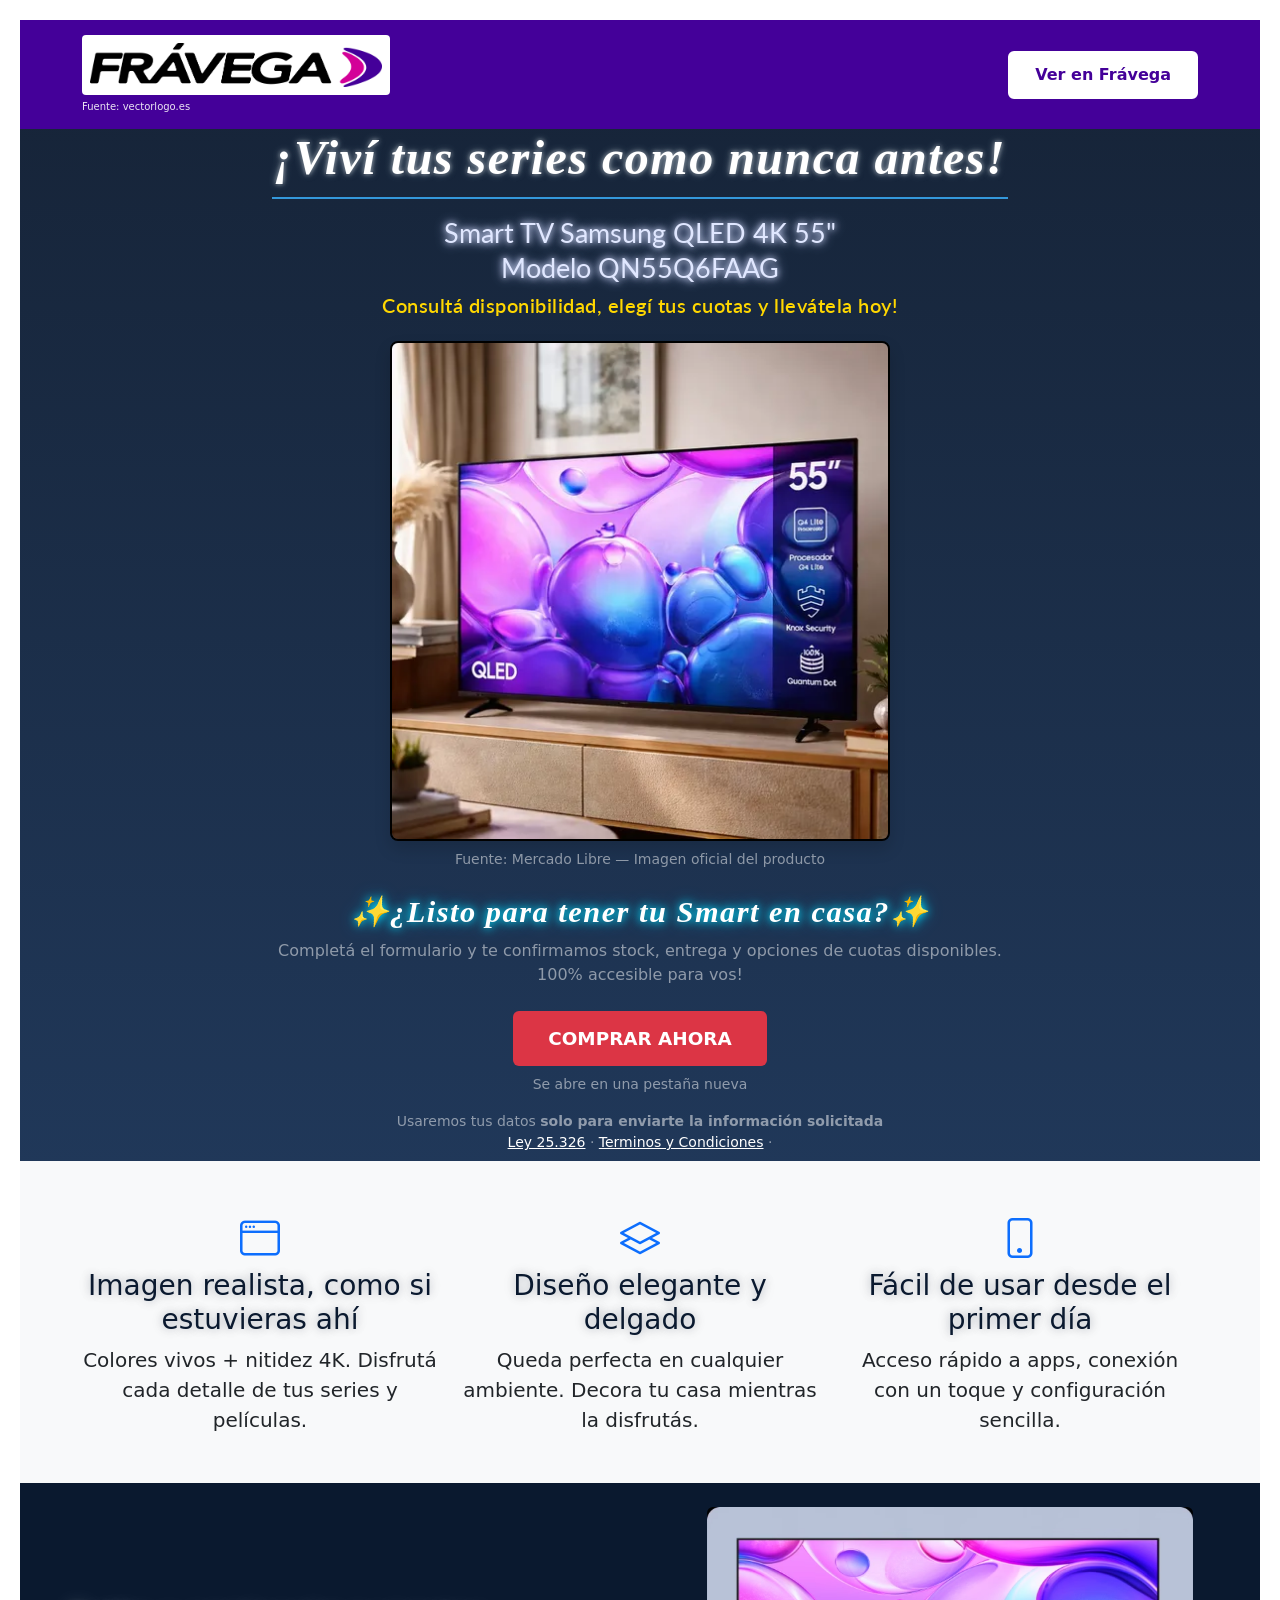
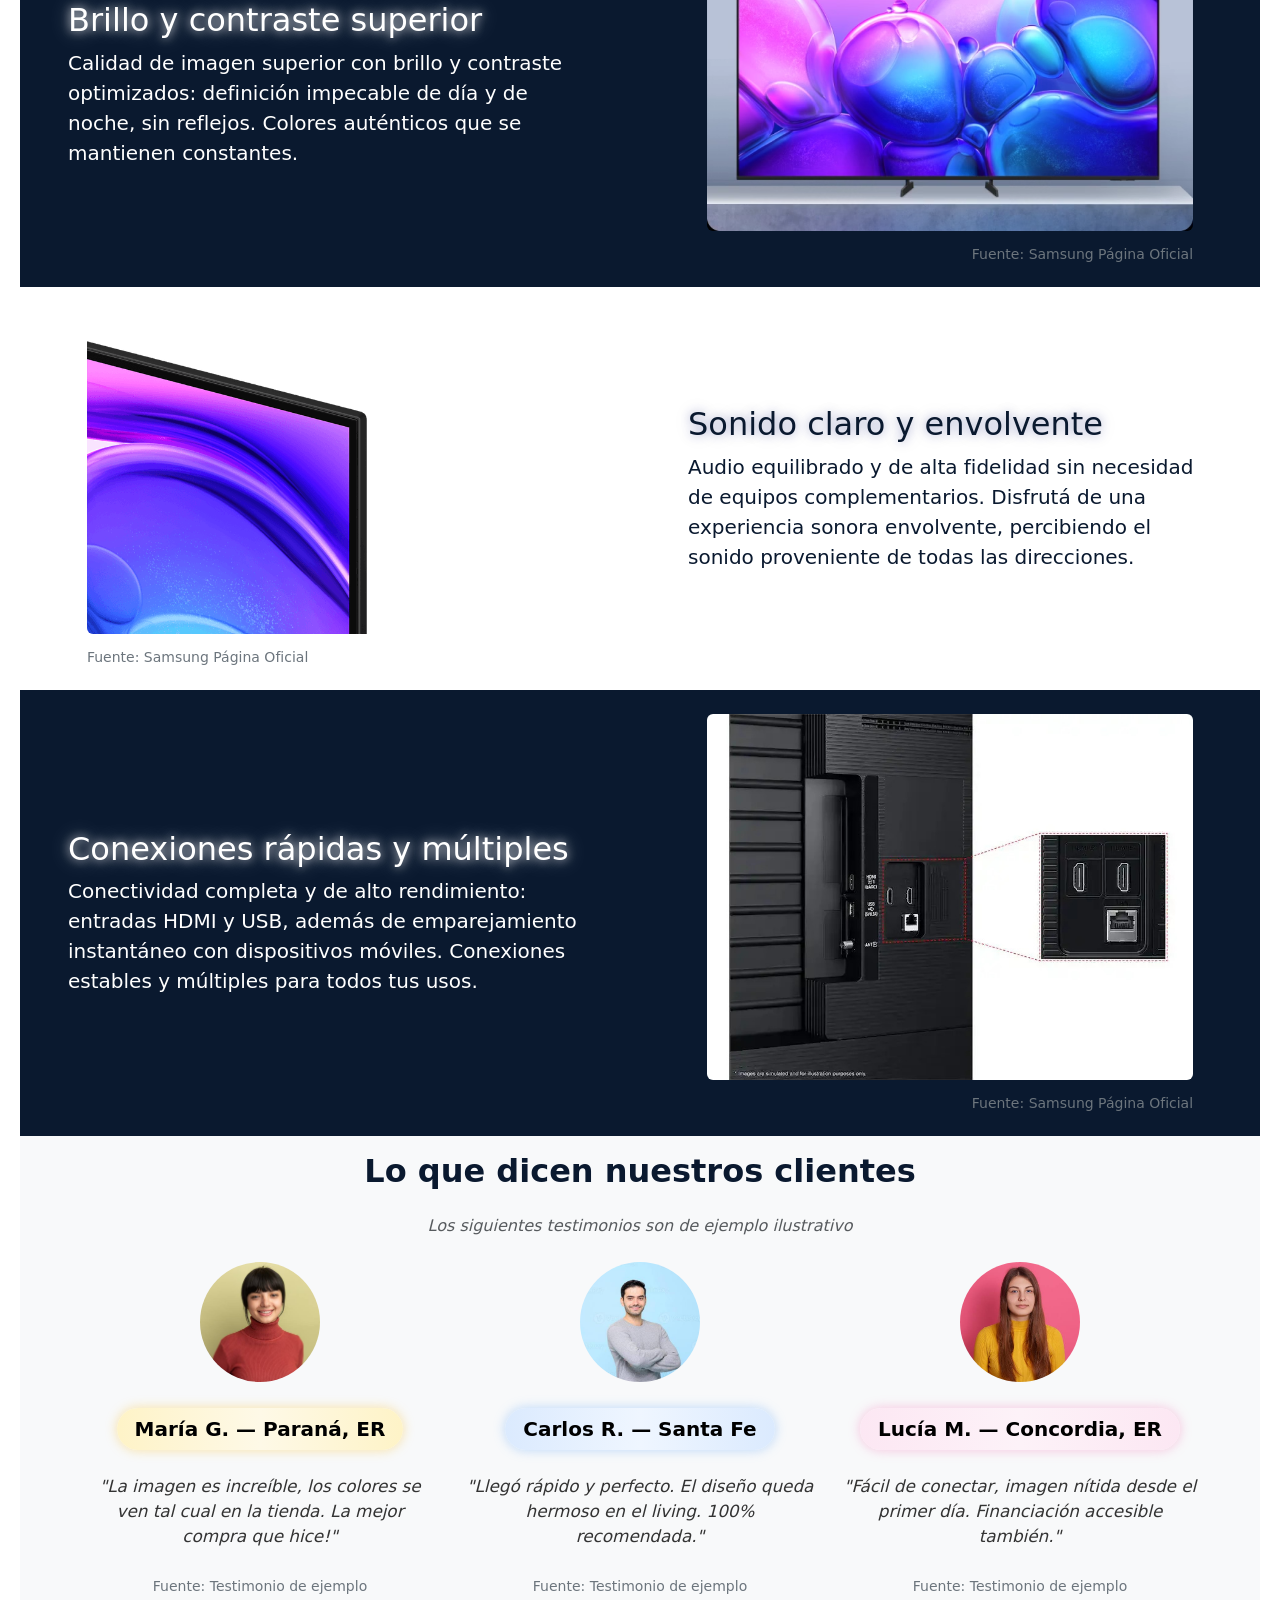
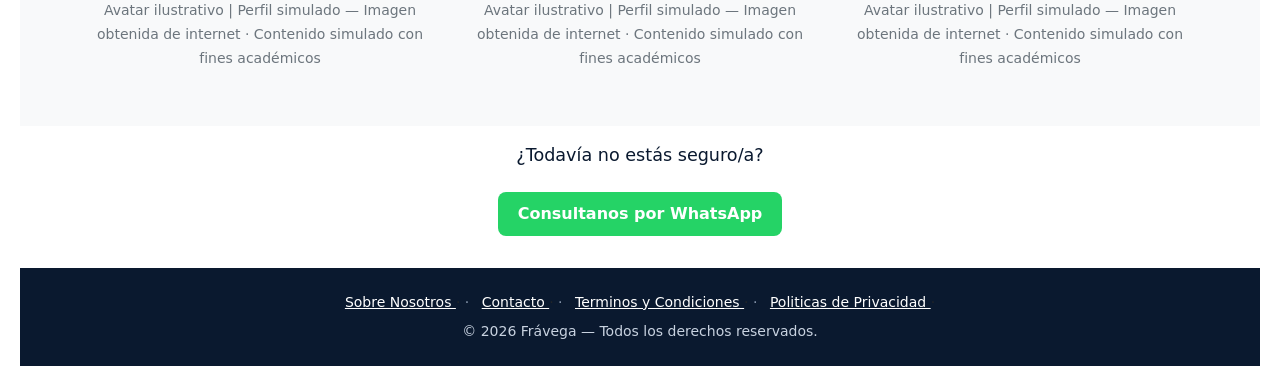
==== index.html @ 53a9548a "Add files via upload" ====
<!DOCTYPE html>
<html lang="es">
<head>
<meta charset="utf-8" />
<meta name="viewport" content="width=device-width, initial-scale=1, shrink-to-fit=no" />
<meta name="description" content="Smart TV Samsung QLED 4K UHD 55 pulgadas QN55Q6FAAG. Imagen real, diseño delgado, financiación disponible en Frávega" />
<meta name="keywords" content="Smart TV, Samsung, QLED, 4K, 55 pulgadas, Frávega" /> 
<meta name="author" content="Maira Maillen Mascazzini Muller" />
<title>Smart TV Samsung QLED 4K 55" QN55Q6FAAG | Frávega</title>
<link href="css/styles.css" rel="stylesheet" />
<link rel="icon" type="image/x-icon" href="assets/favicon.ico" />
<link href="https://cdn.jsdelivr.net/npm/bootstrap@5.3.0/dist/css/bootstrap.min.css" rel="stylesheet" />
<link href="https://cdn.jsdelivr.net/npm/bootstrap-icons@1.5.0/font/bootstrap-icons.css" rel="stylesheet" type="text/css" />
<link href="https://fonts.googleapis.com/css?family=Lato:300,400,700,300italic,400italic,700italic" rel="stylesheet" type="text/css" />
</head>
<body>
<nav class="navbar navbar-light static-top" style="background-color: #440099; padding: 15px 0;">
<div class="container" style="display: flex; align-items: center; justify-content: space-between;">
<div style="display: flex; flex-direction: column; align-items: flex-start;">
<img src="assets/img/images.png"
alt="Logo de Frávega"
style="height: 60px; width: auto; background-color: #fff; padding: 8px; border-radius: 4px; display: block;">
<small style="font-size: 10px; color: #fff; opacity: 0.9; margin-top: 4px;">Fuente: vectorlogo.es</small>
</div>
<a href="#comprar-ahora" 
style="display: inline-block; 
padding: 10px 25px; 
background-color: #ffffff; 
color: #440099; 
border: 2px solid #ffffff; 
text-decoration: none; 
border-radius: 6px; 
font-weight: bold;
transition: all 0.2s ease;">
Ver en Frávega
</a>
</div>
</nav>
<!-- ATENCION -->
 <header class="masthead" id="inicio"
style="background: linear-gradient(rgba(10, 25, 47, 0.95), rgba(20, 45, 80, 0.95));">
<div class="container position-relative">
<div class="row justify-content-center">
<div class="col-xl-8 col-lg-10">
<div class="text-center text-white">
<h1 class="mb-3" style="
font-family: 'Georgia', 'Trebuchet MS', serif;
font-size: clamp(2rem, 5vw, 3rem);
font-weight: 700;
letter-spacing: 1.5px;
line-height: 1.2;
color: #FFFFFF;
text-shadow: 
0 0 4px rgba(255, 255, 255, 0.6),
0 0 8px rgba(224, 247, 255, 0.4),
1px 1px 0 #0a192f,
-1px -1px 0 #0a192f,
1px -1px 0 #0a192f,
-1px 1px 0 #0a192f,
2px 2px 5px rgba(10, 25, 47, 0.4);
font-style: italic;
">
¡Viví tus series como nunca antes!
</h1>
<div class="mb-3" style="font-family: 'Lato', sans-serif;">
<h2 style="
font-size: clamp(1.2rem, 3vw, 1.7rem);
font-weight: 400;
color: #e0e7ff;
line-height: 1.3;
margin: 0 0 0.5rem 0;
text-shadow:
0 0 6px #e0e7ff,
0 0 12px #b4c2ff;
">
Smart TV Samsung QLED 4K 55" <br> Modelo QN55Q6FAAG
</h2>
<!-- ACCION -->
<h3 style="
font-size: clamp(1rem, 2.5vw, 1.25rem);
font-weight: 600;
color: #ffd700;
letter-spacing: 0.5px;
margin: 0;
">
Consultá disponibilidad, elegí tus cuotas y llevátela hoy!
</h3>
</div>
<figure class="my-4">
<!-- ATENCION -->
<img src="assets/img/tv.png"
alt="Smart TV Samsung QLED 4K modelo QN55Q6FAAG, pantalla delgada con marco gris"
class="img-fluid rounded-3 shadow"
style="max-width: 500px; margin: 0 auto; display: block; border: 2px solid #000000;">
<figcaption class="mt-2 text-white-50 small">
Fuente: Mercado Libre — Imagen oficial del producto
</figcaption>
</figure>
<div class="mb-4" id="consulta">
<h2 class="text-white mb-2" style="
font-family: 'Georgia', 'Trebuchet MS', serif;
font-weight: 700;
font-size: 1.9rem;
color: #00E5FF;
letter-spacing: 1.5px;
text-shadow: 0 0 8px #00E5FF, 0 0 16px #0099CC;
font-style: italic;
">
✨¿Listo para tener tu Smart en casa?✨
</h2>
<!-- ACCION -->
<p class="text-white-50">Completá el formulario y te confirmamos stock, entrega y opciones de cuotas disponibles. <br>100% accesible para vos!</p>
</div>
<a href="https://ec469365.sibforms.com/v2/serve/[base64]"
target="_blank"
rel="noopener noreferrer"
style="display: inline-block; padding: 14px 35px; background: #dc3545; color: white; font-weight: bold; font-size: 1.15rem; border-radius: 6px; text-decoration: none;">
COMPRAR AHORA
</a>
<p class="mt-2 text-white-50 small">Se abre en una pestaña nueva</p>
<p class="mt-3 mb-2 text-white-50 small">
 Usaremos tus datos <strong>solo para enviarte la información solicitada</strong><br>
<a href="ley25326.html" target="_blank" rel="noopener noreferrer" class="text-white" style="text-decoration: underline;">Ley 25.326</a> ·
<a href="terminoscondiciones.html" target="_blank" rel="noopener noreferrer" class="text-white" style="text-decoration: underline;"> Terminos y Condiciones</a> ·
</p>
</header>
<!-- INTERES-->
<section class="features-icons bg-light text-center py-5">
<div class="container">
<div class="row">
<div class="col-lg-4 mb-4 mb-lg-0">
<div class="features-icons-item mx-auto">
<i class="bi-window text-primary fs-1 mb-3"></i>
<h3 style="color: #0a192f; text-shadow: 0 0 8px rgba(10, 25, 47, 0.25), 0 0 16px rgba(10, 25, 47, 0.12);">Imagen realista, como si estuvieras ahí</h3>
<p class="lead mb-0">Colores vivos + nitidez 4K. Disfrutá cada detalle de tus series y películas.</p>
</div>
</div>
<!-- INTERES-->
<div class="col-lg-4 mb-4 mb-lg-0">
<div class="features-icons-item mx-auto">
<i class="bi-layers text-primary fs-1 mb-3"></i>
<h3 style="color: #0a192f; text-shadow: 0 0 8px rgba(10, 25, 47, 0.25), 0 0 16px rgba(10, 25, 47, 0.12);">Diseño elegante y delgado</h3>
<p class="lead mb-0">Queda perfecta en cualquier ambiente. Decora tu casa mientras la disfrutás.</p>
</div>
</div>
<!-- INTERES-->
<div class="col-lg-4">
<div class="features-icons-item mx-auto">
<i class="bi-phone text-primary fs-1 mb-3"></i>
<h3 style="color: #0a192f; text-shadow: 0 0 8px rgba(10, 25, 47, 0.25), 0 0 16px rgba(10, 25, 47, 0.12);">Fácil de usar desde el primer día</h3>
<p class="lead mb-0">Acceso rápido a apps, conexión con un toque y configuración sencilla.</p>
</div>
</div>
</div>
</div>
</section>
<!-- DESEO-->
<section class="showcase" style="background-color: #0A192F; color: #ffffff;">
<div class="container-fluid p-0">
<div class="row g-0">
<div class="col-lg-6 order-lg-2 d-flex align-items-center justify-content-center p-4" style="min-height: 400px;">
<figure style="text-align: center; margin: 0; width: 100%;">
<img src="assets/img/imagen1.png"
alt="Smart TV Samsung QLED 4K con brillo y contraste superior, colores vivos y sin reflejos"
class="img-fluid rounded" style="max-width: 85%; display: inline-block;">
<figcaption style="display: block !important; visibility: visible !important; text-align: right; max-width: 85%; margin: 15px auto 0 auto; color: #6c757d; font-size: 0.875rem; line-height: 1.2;">Fuente: Samsung Página Oficial</figcaption>
</figure>
</div>
<div class="col-lg-6 order-lg-1 p-5 d-flex align-items-center">
<div>
<h2 style="color: #ffffff; text-shadow: 0 0 10px rgba(255, 255, 255, 0.8), 0 0 20px rgba(255, 255, 255, 0.5);">Brillo y contraste superior</h2>
<p class="lead mb-0">Calidad de imagen superior con brillo y contraste optimizados: definición impecable de día y de noche, sin reflejos. Colores auténticos que se mantienen constantes.</p>
</div>
</div>
</div>
<div class="row g-0">
<div class="col-lg-6 d-flex align-items-center justify-content-center p-4 bg-white" style="min-height: 400px;">
<figure style="text-align: center; margin: 0; width: 100%;">
<img src="assets/img/esquina.png"
alt="Sistema de sonido envolvente y claro de la Smart TV Samsung"
class="img-fluid rounded" style="max-width: 85%; display: inline-block;">
<figcaption style="display: block !important; visibility: visible !important; text-align: left; max-width: 85%; margin: 15px auto 0 auto; color: #6c757d; font-size: 0.875rem; line-height: 1.2;">Fuente: Samsung Página Oficial</figcaption>
</figure>
</div>
<!-- DESEO-->
<div class="col-lg-6 p-5 d-flex align-items-center bg-white" style="color: #0A192F;">
<div>
<h2 style="color: #0a192f; text-shadow: 0 0 10px rgba(26, 35, 126, 0.35), 0 0 20px rgba(26, 35, 126, 0.15);">Sonido claro y envolvente</h2>
<p class="lead mb-0">Audio equilibrado y de alta fidelidad sin necesidad de equipos complementarios. Disfrutá de una experiencia sonora envolvente, percibiendo el sonido proveniente de todas las direcciones.</p>
</div>
</div>
</div>
<div class="row g-0">
<div class="col-lg-6 order-lg-2 d-flex align-items-center justify-content-center p-4" style="min-height: 400px;">
<figure style="text-align: center; margin: 0; width: 100%;">
<img src="assets/img/conexion.png"
alt="Puertos HDMI, USB y conexión inalámbrica con celular en la Smart TV Samsung"
class="img-fluid rounded" style="max-width: 85%; display: inline-block;">
<figcaption style="display: block !important; visibility: visible !important; text-align: right; max-width: 85%; margin: 15px auto 0 auto; color: #6c757d; font-size: 0.875rem; line-height: 1.2;">Fuente: Samsung Página Oficial</figcaption>
</figure>
</div>
<!-- DESEO-->
<div class="col-lg-6 order-lg-1 p-5 d-flex align-items-center">
<div>
<h2 style="color: #ffffff; text-shadow: 0 0 10px rgba(255, 255, 255, 0.8), 0 0 20px rgba(255, 255, 255, 0.5);">Conexiones rápidas y múltiples</h2>
<p class="lead mb-0">Conectividad completa y de alto rendimiento: entradas HDMI y USB, además de emparejamiento instantáneo con dispositivos móviles. Conexiones estables y múltiples para todos tus usos.</p>
</div>
</div>
</div>
</div>
</section>
<!-- DESEO -->
<section class="testimonials text-center bg-light py-3">
<div class="container">
<h2 class="mb-2" style="font-size: 2rem; color: #0A192F; font-weight: 900; border: none; text-decoration: none; padding-bottom: 8px; display: inline-block;">Lo que dicen nuestros clientes</h2>
<p class="text-muted mb-4" style="margin-top: 8px;"><em>Los siguientes testimonios son de ejemplo ilustrativo</em></p>
<div class="row">
 <!-- Testimonio 1 - María G. -->
<!-- DESEO -->
<div class="col-lg-4 mb-4">
<div class="testimonial-item mx-auto">
<figure>
<img src="assets/img/testimonials-1.jpg" class="rounded-circle mb-3"
 alt="Avatar ilustrativo de mujer joven que representa a María G., cliente de Paraná"
style="width: 120px; height: 120px; object-fit: cover;">
<figcaption style="display: block !important; visibility: visible !important; text-align: center; max-width: 100%; margin: 10px auto 0 auto; line-height: 1.5;">
<span style="display: inline-block; background: linear-gradient(90deg, #fef3c7, #fef9e7, #fef3c7); padding: 6px 18px; border-radius: 30px; font-size: 1.25rem; font-weight: bold; color: #000000; box-shadow: 0 0 12px rgba(251, 191, 36, 0.4);">
María G. — Paraná, ER
</span><br><br>
 <span style="font-size: 1.05rem; color: #333333; font-style: italic;">
"La imagen es increíble, los colores se ven tal cual en la tienda. La mejor compra que hice!"
</span><br><br>
<span style="color: #6c757d; font-size: 0.875rem;">
Fuente: Testimonio de ejemplo<br>
Avatar ilustrativo | Perfil simulado — Imagen obtenida de internet · Contenido simulado con fines académicos
</span>
</figcaption>
</figure>
</div>
</div>
 <!-- Testimonio 2 - Carlos R. -->
  <!-- DESEO -->
<div class="col-lg-4 mb-4">
<div class="testimonial-item mx-auto">
 <figure>
 <img src="assets/img/testimonials-2.jpg" class="rounded-circle mb-3"
 alt="Avatar ilustrativo de hombre joven que representa a Carlos R., cliente de Santa Fe"
style="width: 120px; height: 120px; object-fit: cover;">
<figcaption style="display: block !important; visibility: visible !important; text-align: center; max-width: 100%; margin: 10px auto 0 auto; line-height: 1.5;">
<span style="display: inline-block; background: linear-gradient(90deg, #dbeafe, #eff6ff, #dbeafe); padding: 6px 18px; border-radius: 30px; font-size: 1.25rem; font-weight: bold; color: #000000; box-shadow: 0 0 12px rgba(96, 165, 250, 0.4);">
Carlos R. — Santa Fe
 </span><br><br>
<span style="font-size: 1.05rem; color: #333333; font-style: italic;">
 "Llegó rápido y perfecto. El diseño queda hermoso en el living. 100% recomendada."
</span><br><br>
<span style="color: #6c757d; font-size: 0.875rem;">
 Fuente: Testimonio de ejemplo<br>
Avatar ilustrativo | Perfil simulado — Imagen obtenida de internet · Contenido simulado con fines académicos
</span>
</figcaption>
</figure>
</div>
</div>
<!-- Testimonio 3 - Lucía M. -->
 <!-- DESEO -->
 <div class="col-lg-4">
<div class="testimonial-item mx-auto">
<figure>
<img src="assets/img/testimonials-3.jpg" class="rounded-circle mb-3"
 alt="Avatar ilustrativo de mujer joven que representa a Lucía M., cliente de Concordia"
style="width: 120px; height: 120px; object-fit: cover;">
<figcaption style="display: block !important; visibility: visible !important; text-align: center; max-width: 100%; margin: 10px auto 0 auto; line-height: 1.5;">
 <span style="display: inline-block; background: linear-gradient(90deg, #fce7f3, #fdf2f8, #fce7f3); padding: 6px 18px; border-radius: 30px; font-size: 1.25rem; font-weight: bold; color: #000000; box-shadow: 0 0 12px rgba(244, 114, 182, 0.4);">
Lucía M. — Concordia, ER
</span><br><br>
<span style="font-size: 1.05rem; color: #333333; font-style: italic;">
"Fácil de conectar, imagen nítida desde el primer día. Financiación accesible también."
</span><br><br>
<span style="color: #6c757d; font-size: 0.875rem;">
Fuente: Testimonio de ejemplo<br>
Avatar ilustrativo | Perfil simulado — Imagen obtenida de internet · Contenido simulado con fines académicos
</span>
</figcaption>
</figure>
</div>
</div>
</div>
</div>
</section>
<div style="text-align: center; margin-top: 1rem; margin-bottom: 2rem;">
<p style="color: #0A192F; font-weight: 500; font-size: 1.1rem;">¿Todavía no estás seguro/a?</p>
<a href="https://wa.me/5493435442688" target="_blank" class="text-white fw-bold" style="display: inline-block; padding: 10px 20px; background-color: #25D366; border-radius: 8px; text-decoration: none; margin-top: 8px;">
Consultanos por WhatsApp
</a>
</div>
</div>
<footer class="py-4" style="background-color: #0A192F;">
<div class="container">
<div class="row align-items-center">
<div class="col-md-12 text-center">
<ul class="list-inline small mb-2">
<a href="sobrenosotros.html" target="_blank" rel="noopener noreferrer" class="text-white" style="text-decoration: underline;"> Sobre Nosotros </a> ·
<li class="list-inline-item" style="color: #8a9ab0;">·</li>
<a href="contacto.html" target="_blank" rel="noopener noreferrer" class="text-white" style="text-decoration: underline;"> Contacto </a> ·
<li class="list-inline-item" style="color: #8a9ab0;">·</li>
<a href="terminoscondiciones.html" target="_blank" rel="noopener noreferrer" class="text-white" style="text-decoration: underline;"> Terminos y Condiciones </a> ·
<li class="list-inline-item" style="color: #8a9ab0;">·</li>
<a href="privacidad.html.html" target="_blank" rel="noopener noreferrer" class="text-white" style="text-decoration: underline;"> Politicas de Privacidad </a> ·
</ul>
<p style="color: #c8d2e0;" class="small mb-0">&copy; 2026 Frávega — Todos los derechos reservados.</p>
</div>
</div>
</div>
</footer>
</body>
</html>
---- css/styles.css ----
/* Estilos generales */
body {
    font-family: Arial, sans-serif;
    line-height: 1.6;
    margin: 0;
    padding: 20px;
    color: #333;
    background-color: #f9f9f9;
}

h1 {
    color: #2c3e50;
    border-bottom: 2px solid #3498db;
    padding-bottom: 10px;
}

a {
    color: #3498db;
    text-decoration: none;
}

a:hover {
    text-decoration: underline;
}
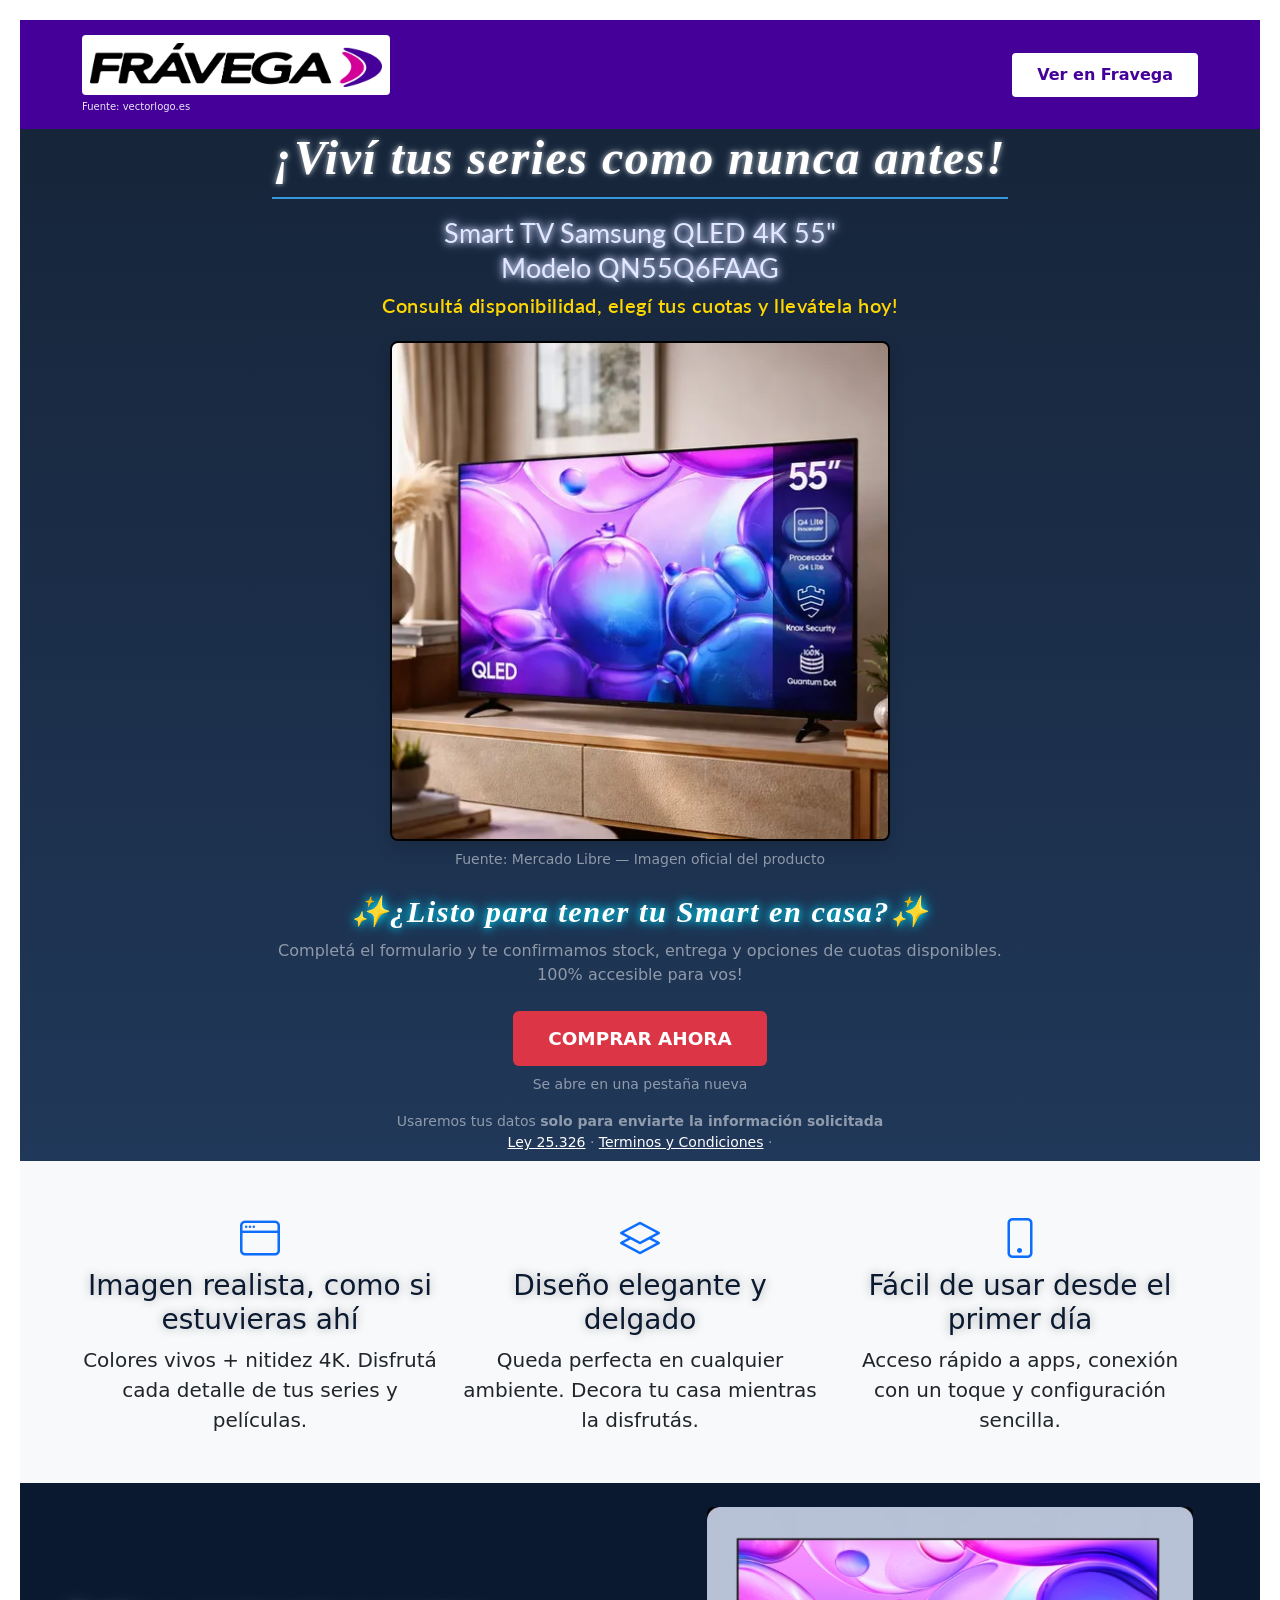
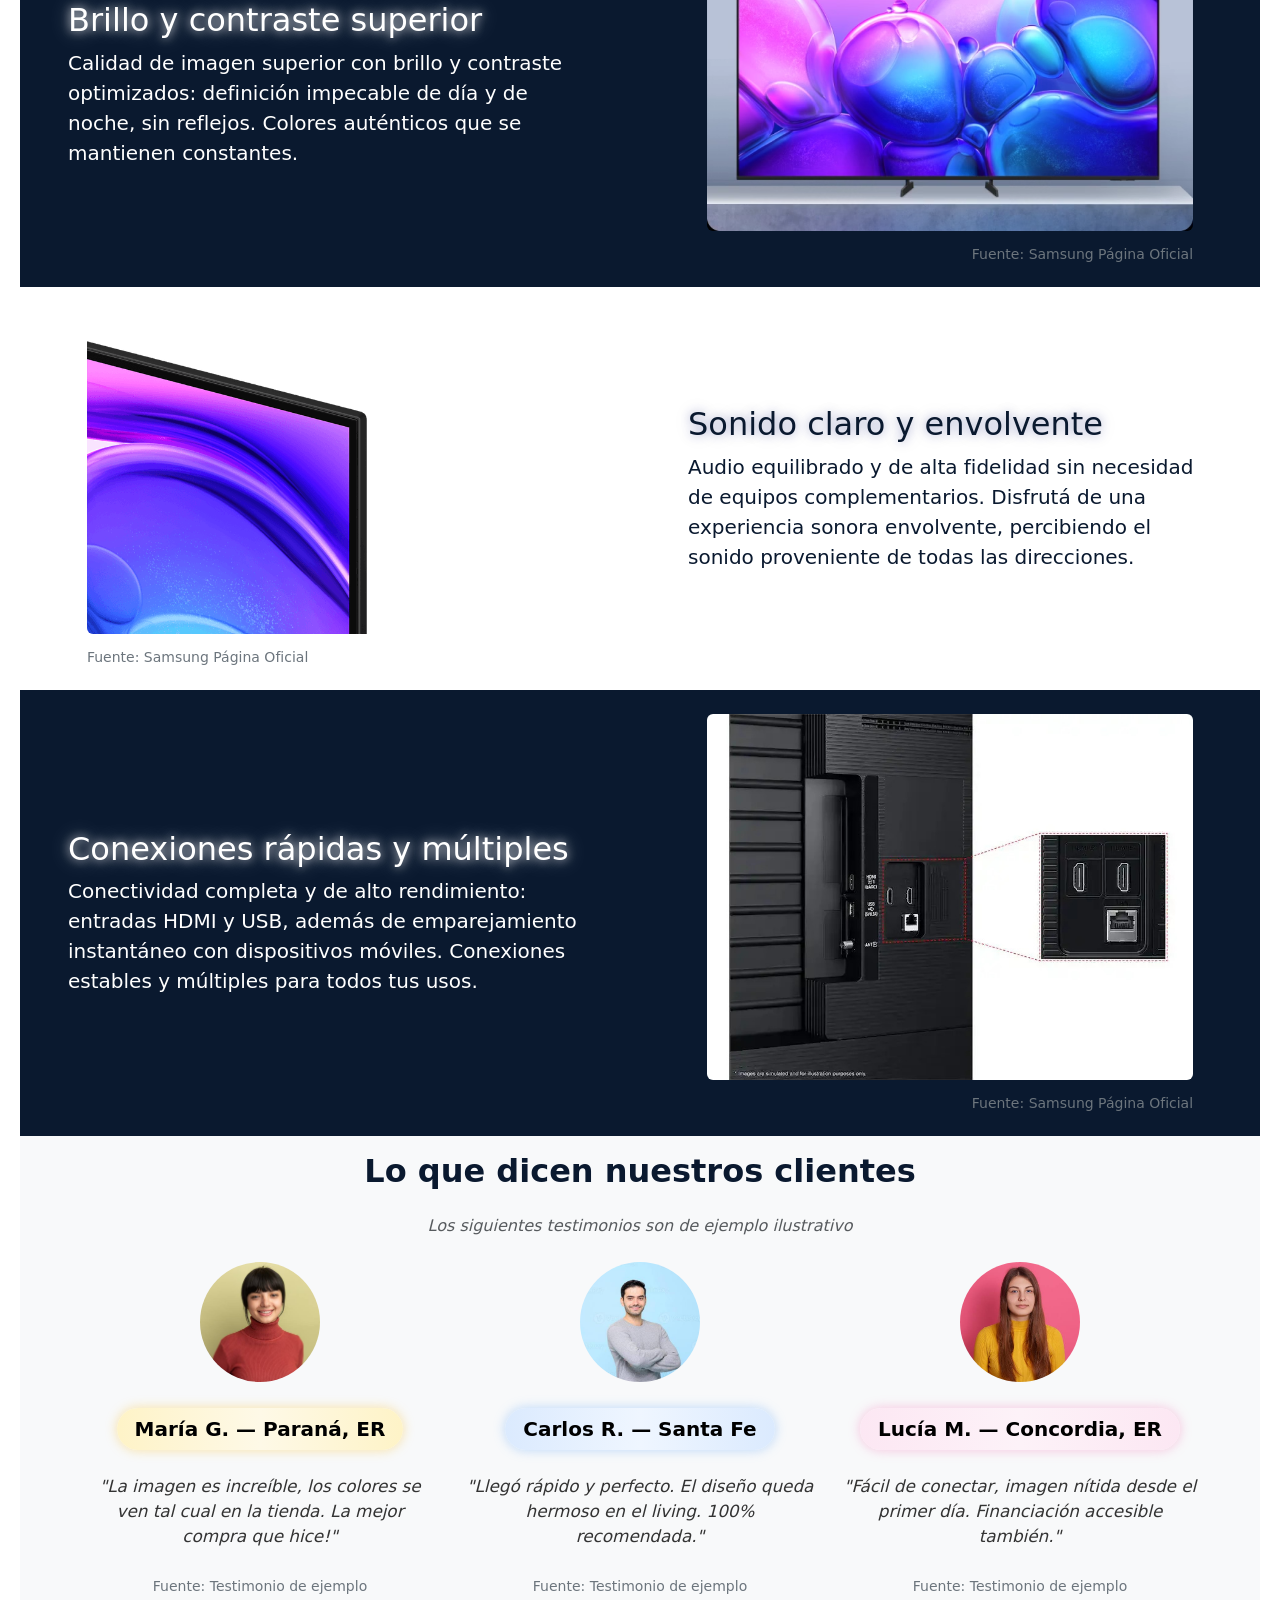
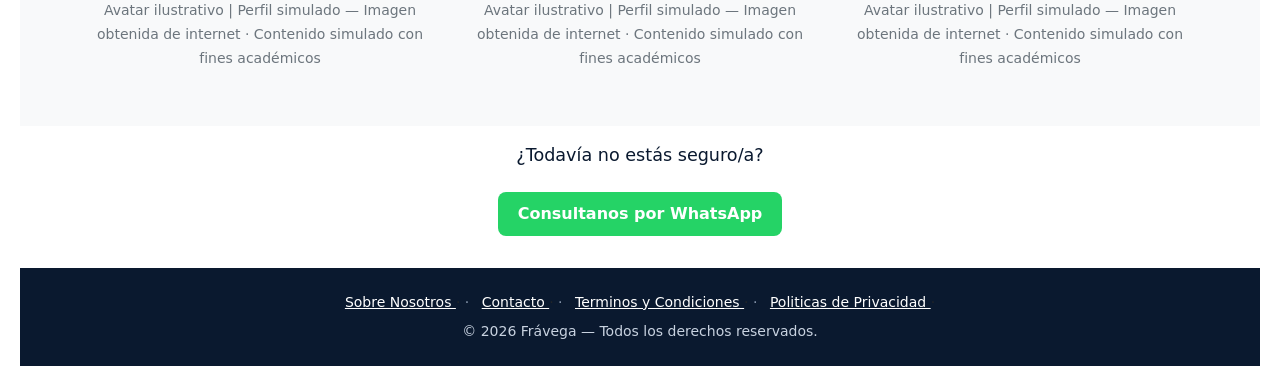
==== commit 81773f51: "Update index.html" ====
--- a/index.html
+++ b/index.html
@@ -22,18 +22,7 @@
 style="height: 60px; width: auto; background-color: #fff; padding: 8px; border-radius: 4px; display: block;">
 <small style="font-size: 10px; color: #fff; opacity: 0.9; margin-top: 4px;">Fuente: vectorlogo.es</small>
 </div>
-<a href="#comprar-ahora" 
-style="display: inline-block; 
-padding: 10px 25px; 
-background-color: #ffffff; 
-color: #440099; 
-border: 2px solid #ffffff; 
-text-decoration: none; 
-border-radius: 6px; 
-font-weight: bold;
-transition: all 0.2s ease;">
-Ver en Frávega
-</a>
+<a href="https://www.fravega.com" target="_blank" style="display: inline-block; padding: 10px 25px; background-color: #ffffff; color: #440099; text-decoration: none; border-radius: 4px; font-weight: bold;">Ver en Fravega</a>
 </div>
 </nav>
 <!-- ATENCION -->
@@ -313,4 +302,4 @@
 </div>
 </footer>
 </body>
-</html>+</html>
